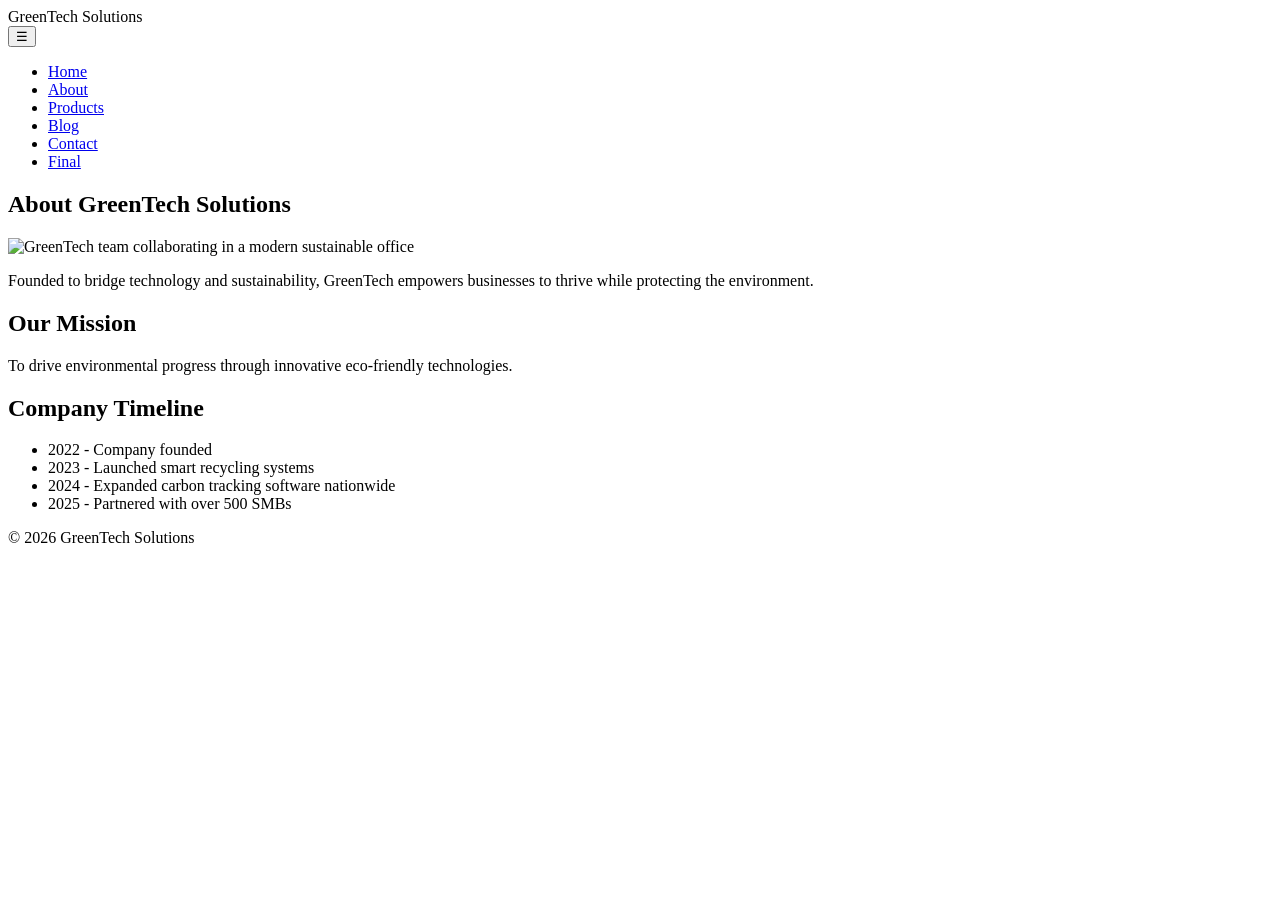
==== html/about.html @ f7562610 "Final Project v5" ====
<!DOCTYPE html>
<html lang="en">
<head>
    <meta charset="UTF-8">
    <meta name="viewport" content="width=device-width, initial-scale=1.0">
    <title>About Us | GreenTech Solutions</title>
    <link rel="stylesheet" href="css/styles.css">
    <script defer src="js/script.js"></script>
</head>
<body>
<header>
    <nav class="navbar">
        <div class="logo">GreenTech Solutions</div>
        <button class="menu-toggle">☰</button>
        <ul class="nav-links">
            <li><a href="index.html">Home</a></li>
            <li><a href="about.html">About</a></li>
            <li><a href="products.html">Products</a></li>
            <li><a href="blog.html">Blog</a></li>
            <li><a href="contact.html">Contact</a></li>
            <li><a href="final.html">Final</a></li>
        </ul>
    </nav>
</header>

<main>
    <section>
        <h1>About GreenTech Solutions</h1>
        <img src="images/team.jpg" alt="GreenTech team collaborating in a modern sustainable office">
        <p>Founded to bridge technology and sustainability, GreenTech empowers businesses to thrive while protecting the environment.</p>
    </section>

    <section>
        <h2>Our Mission</h2>
        <p>To drive environmental progress through innovative eco-friendly technologies.</p>
    </section>

    <section>
        <h2>Company Timeline</h2>
        <ul>
            <li>2022 - Company founded</li>
            <li>2023 - Launched smart recycling systems</li>
            <li>2024 - Expanded carbon tracking software nationwide</li>
            <li>2025 - Partnered with over 500 SMBs</li>
        </ul>
    </section>
</main>

<footer>
    <p>&copy; 2026 GreenTech Solutions</p>
</footer>
</body>
</html>
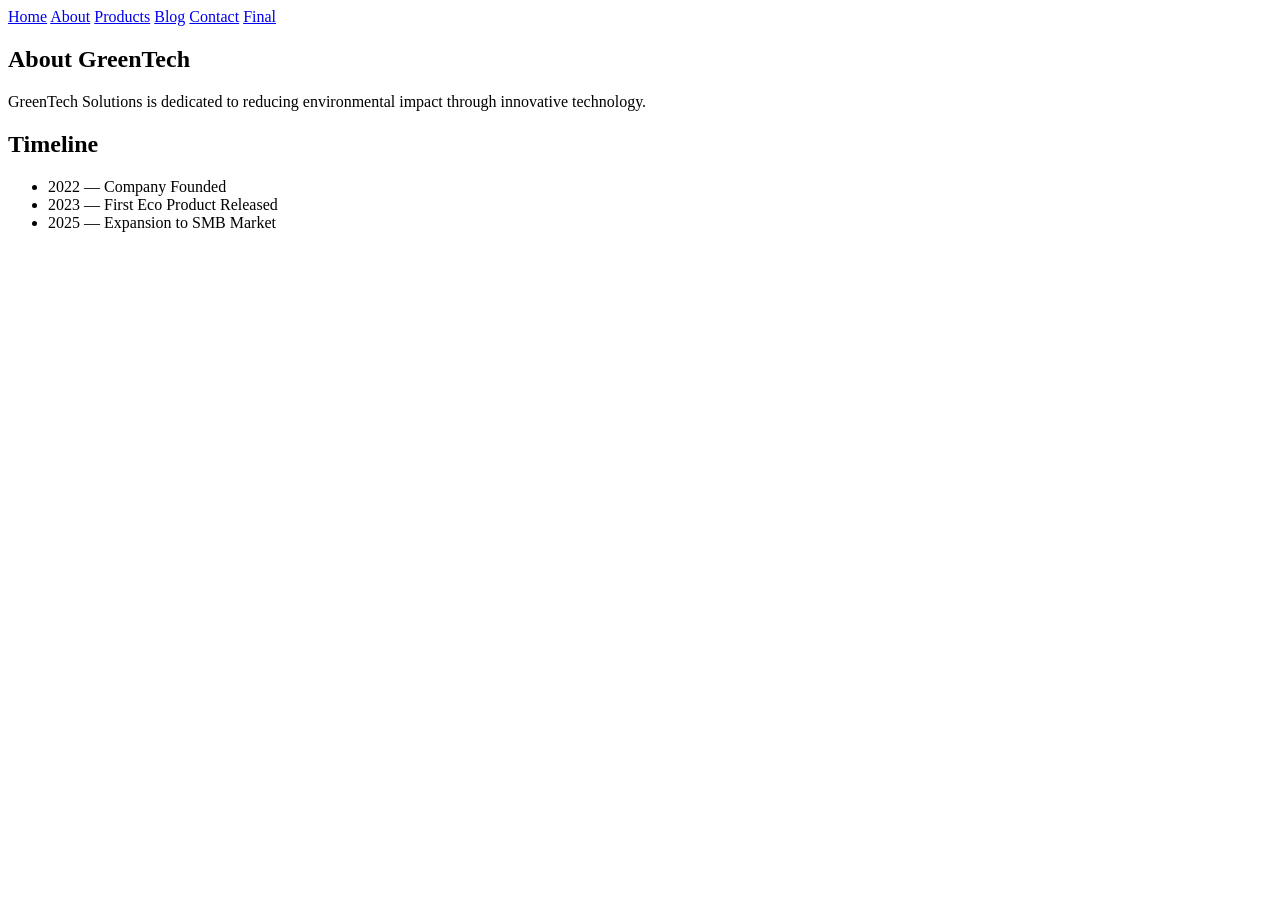
==== commit 69f396a0: "Final Project v8" ====
--- a/html/about.html
+++ b/html/about.html
@@ -1,53 +1,42 @@
 <!DOCTYPE html>
 <html lang="en">
 <head>
-    <meta charset="UTF-8">
-    <meta name="viewport" content="width=device-width, initial-scale=1.0">
-    <title>About Us | GreenTech Solutions</title>
-    <link rel="stylesheet" href="css/styles.css">
-    <script defer src="js/script.js"></script>
+<meta charset="UTF-8">
+<title>About</title>
+<link rel="stylesheet" href="../css/style.css">
+<script defer src="../javascript/script.js"></script>
 </head>
+
 <body>
+
 <header>
-    <nav class="navbar">
-        <div class="logo">GreenTech Solutions</div>
-        <button class="menu-toggle">☰</button>
-        <ul class="nav-links">
-            <li><a href="index.html">Home</a></li>
-            <li><a href="about.html">About</a></li>
-            <li><a href="products.html">Products</a></li>
-            <li><a href="blog.html">Blog</a></li>
-            <li><a href="contact.html">Contact</a></li>
-            <li><a href="final.html">Final</a></li>
-        </ul>
-    </nav>
+<nav class="navbar">
+<a href="../index.html">Home</a>
+<a href="about.html">About</a>
+<a href="products.html">Products</a>
+<a href="blog.html">Blog</a>
+<a href="contact.html">Contact</a>
+<a href="final.html">Final</a>
+</nav>
 </header>
 
 <main>
-    <section>
-        <h1>About GreenTech Solutions</h1>
-        <img src="images/team.jpg" alt="GreenTech team collaborating in a modern sustainable office">
-        <p>Founded to bridge technology and sustainability, GreenTech empowers businesses to thrive while protecting the environment.</p>
-    </section>
 
-    <section>
-        <h2>Our Mission</h2>
-        <p>To drive environmental progress through innovative eco-friendly technologies.</p>
-    </section>
+<section>
+<h1>About GreenTech</h1>
+<p>GreenTech Solutions is dedicated to reducing environmental impact through innovative technology.</p>
+</section>
 
-    <section>
-        <h2>Company Timeline</h2>
-        <ul>
-            <li>2022 - Company founded</li>
-            <li>2023 - Launched smart recycling systems</li>
-            <li>2024 - Expanded carbon tracking software nationwide</li>
-            <li>2025 - Partnered with over 500 SMBs</li>
-        </ul>
-    </section>
+<section>
+<h2>Timeline</h2>
+<ul>
+<li>2022 — Company Founded</li>
+<li>2023 — First Eco Product Released</li>
+<li>2025 — Expansion to SMB Market</li>
+</ul>
+</section>
+
 </main>
 
-<footer>
-    <p>&copy; 2026 GreenTech Solutions</p>
-</footer>
 </body>
 </html>
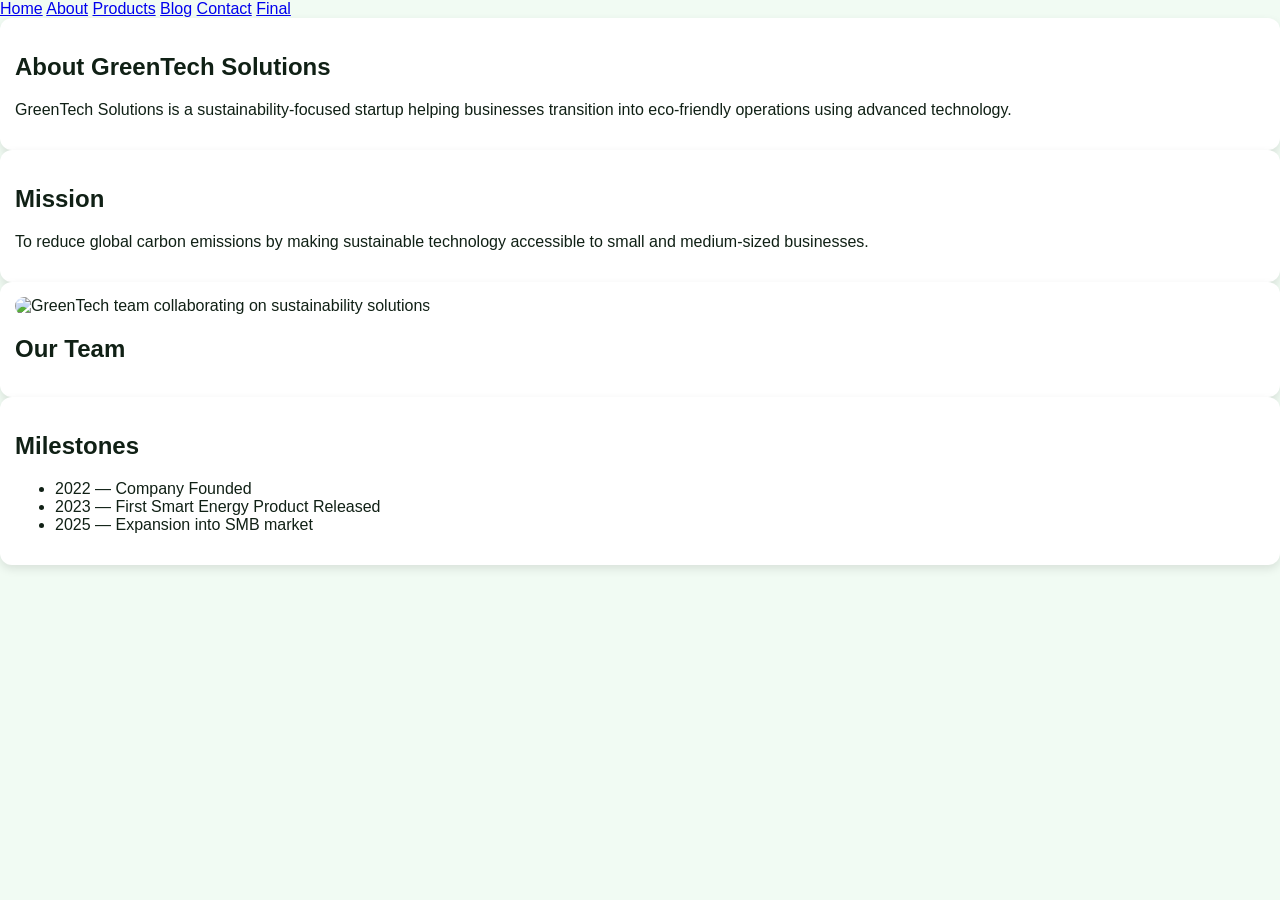
==== commit a289044b: "Final Project v10" ====
--- a/html/about.html
+++ b/html/about.html
@@ -2,38 +2,51 @@
 <html lang="en">
 <head>
 <meta charset="UTF-8">
-<title>About</title>
+<title>About GreenTech</title>
+
 <link rel="stylesheet" href="../css/style.css">
 <script defer src="../javascript/script.js"></script>
 </head>
 
 <body>
 
-<header>
-<nav class="navbar">
-<a href="../index.html">Home</a>
-<a href="about.html">About</a>
-<a href="products.html">Products</a>
-<a href="blog.html">Blog</a>
-<a href="contact.html">Contact</a>
-<a href="final.html">Final</a>
+<nav>
+  <a href="../index.html">Home</a>
+  <a href="about.html">About</a>
+  <a href="products.html">Products</a>
+  <a href="blog.html">Blog</a>
+  <a href="contact.html">Contact</a>
+  <a href="final.html">Final</a>
 </nav>
-</header>
 
 <main>
 
-<section>
-<h1>About GreenTech</h1>
-<p>GreenTech Solutions is dedicated to reducing environmental impact through innovative technology.</p>
+<section class="card">
+  <h1>About GreenTech Solutions</h1>
+  <p>
+    GreenTech Solutions is a sustainability-focused startup helping businesses transition into eco-friendly operations using advanced technology.
+  </p>
 </section>
 
-<section>
-<h2>Timeline</h2>
-<ul>
-<li>2022 — Company Founded</li>
-<li>2023 — First Eco Product Released</li>
-<li>2025 — Expansion to SMB Market</li>
-</ul>
+<section class="card">
+  <h2>Mission</h2>
+  <p>
+    To reduce global carbon emissions by making sustainable technology accessible to small and medium-sized businesses.
+  </p>
+</section>
+
+<section class="card">
+  <img src="../images/team.jpg" alt="GreenTech team collaborating on sustainability solutions">
+  <h2>Our Team</h2>
+</section>
+
+<section class="card">
+  <h2>Milestones</h2>
+  <ul>
+    <li>2022 — Company Founded</li>
+    <li>2023 — First Smart Energy Product Released</li>
+    <li>2025 — Expansion into SMB market</li>
+  </ul>
 </section>
 
 </main>
--- a/css/style.css
+++ b/css/style.css
@@ -0,0 +1,99 @@
+:root {
+  --green: #1b5e20;
+  --light: #f1fbf3;
+  --earth: #a5d6a7;
+  --dark: #102015;
+  --accent: #43a047;
+}
+
+body {
+  margin: 0;
+  font-family: Arial, sans-serif;
+  background: var(--light);
+  color: var(--dark);
+}
+
+/* NAV */
+header {
+  background: var(--green);
+  color: white;
+  padding: 15px;
+}
+
+.navbar {
+  display: flex;
+  justify-content: space-between;
+  align-items: center;
+  flex-wrap: wrap;
+}
+
+.nav-links {
+  display: flex;
+  gap: 12px;
+}
+
+.nav-links a {
+  color: white;
+  text-decoration: none;
+  font-weight: bold;
+}
+
+.nav-links a:hover {
+  color: var(--earth);
+}
+
+/* HERO */
+.hero {
+  background: linear-gradient(rgba(0,0,0,0.5), rgba(0,0,0,0.5)),
+  url("../images/hero.jpg");
+  background-size: cover;
+  background-position: center;
+  color: white;
+  text-align: center;
+  padding: 90px 20px;
+}
+
+/* CARDS */
+.grid {
+  display: grid;
+  grid-template-columns: repeat(auto-fit, minmax(250px, 1fr));
+  gap: 15px;
+  padding: 20px;
+}
+
+.card {
+  background: white;
+  border-radius: 12px;
+  padding: 15px;
+  box-shadow: 0 4px 10px rgba(0,0,0,0.1);
+  transition: transform 0.3s ease;
+}
+
+.card:hover {
+  transform: translateY(-5px);
+}
+
+img {
+  width: 100%;
+  border-radius: 10px;
+}
+
+/* FORM */
+input, textarea {
+  width: 100%;
+  padding: 10px;
+  margin: 8px 0;
+}
+
+/* MOBILE */
+@media (max-width: 768px) {
+  .nav-links {
+    display: none;
+    flex-direction: column;
+    width: 100%;
+  }
+
+  .nav-links.active {
+    display: flex;
+  }
+}
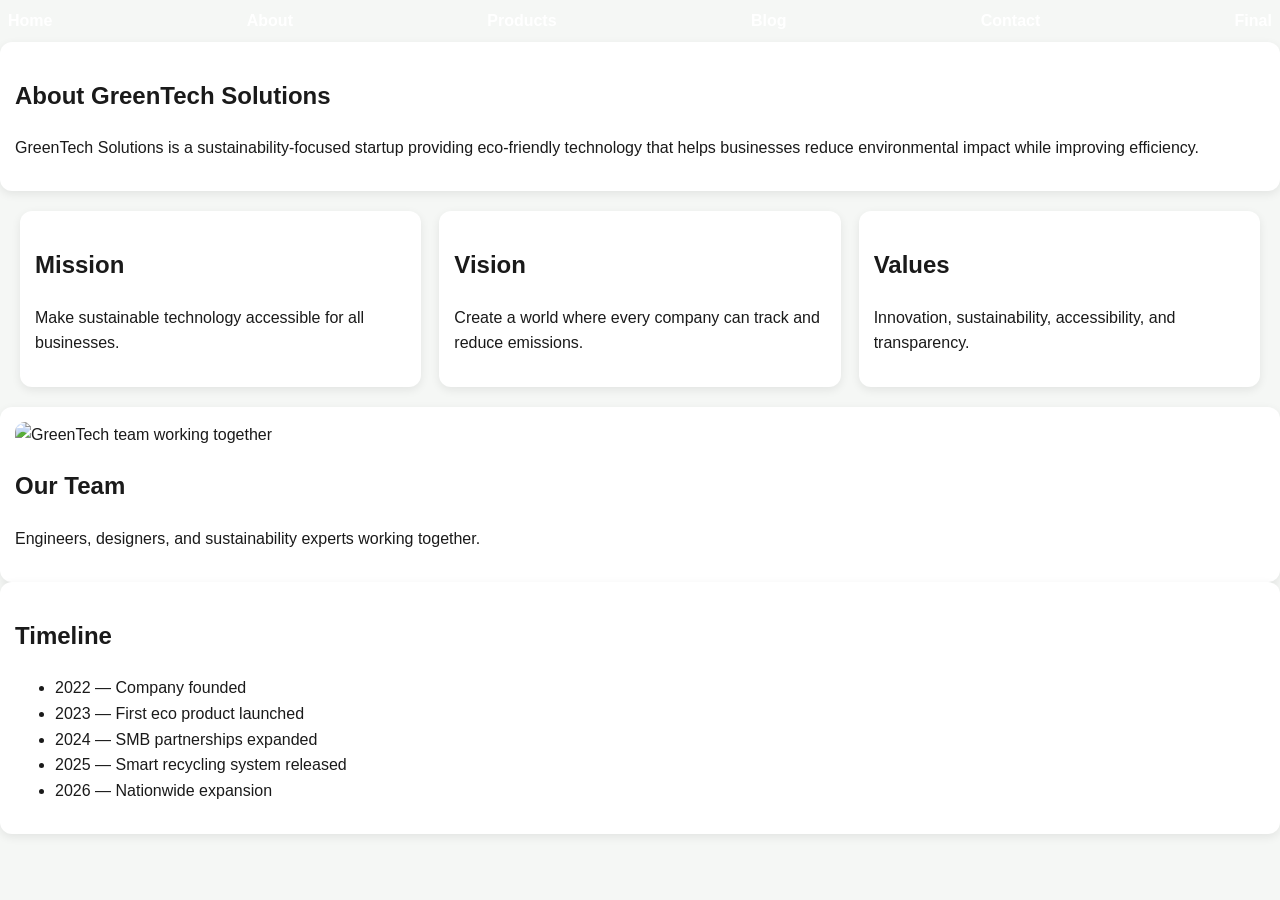
==== commit ad402095: "Final Project v13" ====
--- a/html/about.html
+++ b/html/about.html
@@ -24,28 +24,43 @@
 <section class="card">
   <h1>About GreenTech Solutions</h1>
   <p>
-    GreenTech Solutions is a sustainability-focused startup helping businesses transition into eco-friendly operations using advanced technology.
+    GreenTech Solutions is a sustainability-focused startup providing eco-friendly technology that helps businesses reduce environmental impact while improving efficiency.
   </p>
 </section>
 
-<section class="card">
-  <h2>Mission</h2>
-  <p>
-    To reduce global carbon emissions by making sustainable technology accessible to small and medium-sized businesses.
-  </p>
+<section class="grid">
+
+  <div class="card">
+    <h2>Mission</h2>
+    <p>Make sustainable technology accessible for all businesses.</p>
+  </div>
+
+  <div class="card">
+    <h2>Vision</h2>
+    <p>Create a world where every company can track and reduce emissions.</p>
+  </div>
+
+  <div class="card">
+    <h2>Values</h2>
+    <p>Innovation, sustainability, accessibility, and transparency.</p>
+  </div>
+
 </section>
 
 <section class="card">
-  <img src="../images/team.jpg" alt="GreenTech team collaborating on sustainability solutions">
+  <img src="../images/team.jpg" alt="GreenTech team working together">
   <h2>Our Team</h2>
+  <p>Engineers, designers, and sustainability experts working together.</p>
 </section>
 
 <section class="card">
-  <h2>Milestones</h2>
+  <h2>Timeline</h2>
   <ul>
-    <li>2022 — Company Founded</li>
-    <li>2023 — First Smart Energy Product Released</li>
-    <li>2025 — Expansion into SMB market</li>
+    <li>2022 — Company founded</li>
+    <li>2023 — First eco product launched</li>
+    <li>2024 — SMB partnerships expanded</li>
+    <li>2025 — Smart recycling system released</li>
+    <li>2026 — Nationwide expansion</li>
   </ul>
 </section>
 
--- a/css/style.css
+++ b/css/style.css
@@ -1,50 +1,48 @@
 :root {
-  --green: #1b5e20;
-  --light: #f1fbf3;
-  --earth: #a5d6a7;
-  --dark: #102015;
-  --accent: #43a047;
+  --green: #2e7d32;
+  --dark-green: #1b5e20;
+  --light: #f5f7f5;
+  --card: #ffffff;
+  --text: #1a1a1a;
+  --accent: #4caf50;
 }
 
 body {
   margin: 0;
   font-family: Arial, sans-serif;
   background: var(--light);
-  color: var(--dark);
+  color: var(--text);
+  line-height: 1.6;
 }
 
 /* NAV */
 header {
-  background: var(--green);
+  background: var(--dark-green);
   color: white;
   padding: 15px;
 }
 
-.navbar {
+.navbar, nav {
   display: flex;
   justify-content: space-between;
+  flex-wrap: wrap;
   align-items: center;
-  flex-wrap: wrap;
 }
 
-.nav-links {
-  display: flex;
-  gap: 12px;
-}
-
-.nav-links a {
+.nav-links a, nav a {
   color: white;
   text-decoration: none;
+  margin: 8px;
   font-weight: bold;
 }
 
-.nav-links a:hover {
-  color: var(--earth);
+.nav-links a:hover, nav a:hover {
+  color: #c8e6c9;
 }
 
-/* HERO */
+/* HERO (CLEAN GREEN OVERLAY) */
 .hero {
-  background: linear-gradient(rgba(0,0,0,0.5), rgba(0,0,0,0.5)),
+  background: linear-gradient(rgba(0,0,0,0.55), rgba(0,0,0,0.55)),
   url("../images/hero.jpg");
   background-size: cover;
   background-position: center;
@@ -53,26 +51,28 @@
   padding: 90px 20px;
 }
 
-/* CARDS */
+/* GRID */
 .grid {
   display: grid;
-  grid-template-columns: repeat(auto-fit, minmax(250px, 1fr));
-  gap: 15px;
+  grid-template-columns: repeat(auto-fit, minmax(240px, 1fr));
+  gap: 18px;
   padding: 20px;
 }
 
+/* CARDS */
 .card {
-  background: white;
+  background: var(--card);
   border-radius: 12px;
   padding: 15px;
-  box-shadow: 0 4px 10px rgba(0,0,0,0.1);
-  transition: transform 0.3s ease;
+  box-shadow: 0 3px 10px rgba(0,0,0,0.08);
+  transition: transform 0.25s ease;
 }
 
 .card:hover {
-  transform: translateY(-5px);
+  transform: translateY(-6px);
 }
 
+/* IMAGES */
 img {
   width: 100%;
   border-radius: 10px;
@@ -83,17 +83,27 @@
   width: 100%;
   padding: 10px;
   margin: 8px 0;
+  border: 1px solid #ccc;
+  border-radius: 6px;
+}
+
+/* BUTTON */
+button {
+  background: var(--accent);
+  color: white;
+  border: none;
+  padding: 10px;
+  border-radius: 6px;
+  cursor: pointer;
+}
+
+button:hover {
+  background: var(--green);
 }
 
 /* MOBILE */
 @media (max-width: 768px) {
-  .nav-links {
-    display: none;
+  nav, .nav-links {
     flex-direction: column;
-    width: 100%;
-  }
-
-  .nav-links.active {
-    display: flex;
   }
 }
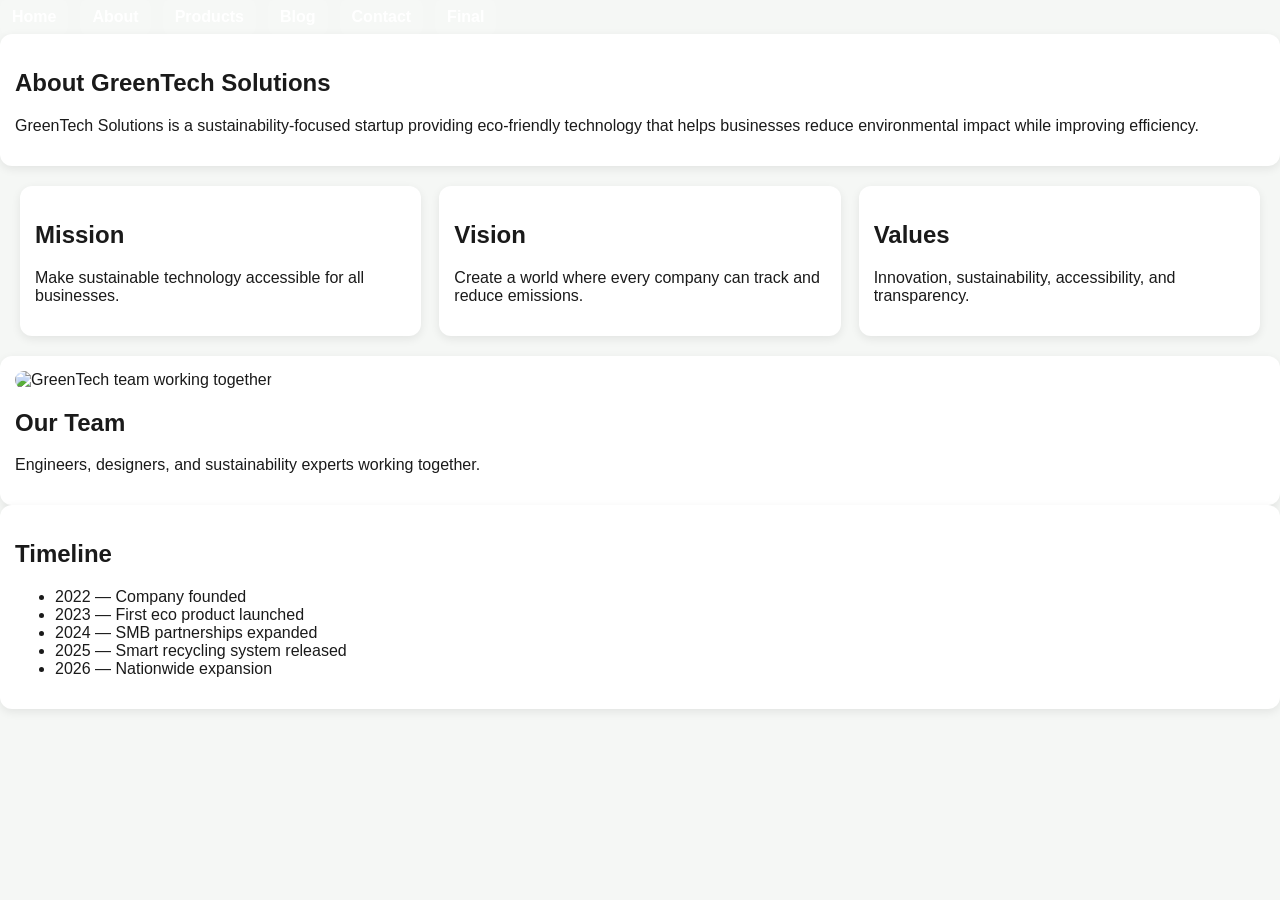
==== commit 6f575738: "Final Project v18" ====
--- a/html/about.html
+++ b/html/about.html
@@ -10,14 +10,14 @@
 
 <body>
 
-<nav>
-  <a href="../index.html">Home</a>
-  <a href="about.html">About</a>
-  <a href="products.html">Products</a>
-  <a href="blog.html">Blog</a>
-  <a href="contact.html">Contact</a>
-  <a href="final.html">Final</a>
-</nav>
+<nav class="site-nav">
+    <a href="../index.html">Home</a>
+    <a href="about.html">About</a>
+    <a href="products.html">Products</a>
+    <a href="blog.html">Blog</a>
+    <a href="contact.html">Contact</a>
+    <a href="final.html">Final</a>
+  </nav>
 
 <main>
 
--- a/css/style.css
+++ b/css/style.css
@@ -1,57 +1,91 @@
+/* =========================
+   GREEN TECH 
+========================= */
+
 :root {
   --green: #2e7d32;
-  --dark-green: #1b5e20;
+  --dark: #1b5e20;
   --light: #f5f7f5;
   --card: #ffffff;
   --text: #1a1a1a;
   --accent: #4caf50;
 }
 
-body {
+
+html, body {
   margin: 0;
+  padding: 0;
+  min-height: 100%;
+  background: var(--light);
   font-family: Arial, sans-serif;
-  background: var(--light);
   color: var(--text);
-  line-height: 1.6;
 }
 
-/* NAV */
-header {
-  background: var(--dark-green);
-  color: white;
-  padding: 15px;
+/* =========================
+   HEADER 
+========================= */
+
+.site-header {
+  background: var(--dark);
+  padding: 15px 25px;
+
+  display: flex;
+  justify-content: space-between;
+  align-items: center;
+
+  margin-bottom: 25px;
 }
 
-.navbar, nav {
-  display: flex;
-  justify-content: space-between;
-  flex-wrap: wrap;
-  align-items: center;
+.brand {
+  color: white;
+  font-weight: bold;
+  font-size: 20px;
 }
 
-.nav-links a, nav a {
+/* NAV BUTTONS */
+.site-nav {
+  display: flex;
+  gap: 12px;
+  flex-wrap: wrap;
+}
+
+.site-nav a {
   color: white;
   text-decoration: none;
-  margin: 8px;
   font-weight: bold;
+
+  padding: 8px 12px;
+  border-radius: 6px;
+
+  background: rgba(255,255,255,0.08);
+  transition: 0.2s ease;
 }
 
-.nav-links a:hover, nav a:hover {
+.site-nav a:hover {
+  background: rgba(255,255,255,0.25);
   color: #c8e6c9;
 }
 
-/* HERO (CLEAN GREEN OVERLAY) */
+/* =========================
+   HERO
+========================= */
+
 .hero {
   background: linear-gradient(rgba(0,0,0,0.55), rgba(0,0,0,0.55)),
   url("../images/hero.jpg");
+
   background-size: cover;
   background-position: center;
+
   color: white;
   text-align: center;
   padding: 90px 20px;
 }
 
-/* GRID */
+/* =========================
+   LAYOUT
+========================= */
+
 .grid {
   display: grid;
   grid-template-columns: repeat(auto-fit, minmax(240px, 1fr));
@@ -64,12 +98,14 @@
   background: var(--card);
   border-radius: 12px;
   padding: 15px;
+
   box-shadow: 0 3px 10px rgba(0,0,0,0.08);
+
   transition: transform 0.25s ease;
 }
 
 .card:hover {
-  transform: translateY(-6px);
+  transform: translateY(-5px);
 }
 
 /* IMAGES */
@@ -83,6 +119,7 @@
   width: 100%;
   padding: 10px;
   margin: 8px 0;
+
   border: 1px solid #ccc;
   border-radius: 6px;
 }
@@ -92,6 +129,7 @@
   background: var(--accent);
   color: white;
   border: none;
+
   padding: 10px;
   border-radius: 6px;
   cursor: pointer;
@@ -103,7 +141,18 @@
 
 /* MOBILE */
 @media (max-width: 768px) {
-  nav, .nav-links {
+  .site-header {
     flex-direction: column;
+    align-items: flex-start;
+  }
+
+  .site-nav {
+    flex-direction: column;
+    width: 100%;
+    margin-top: 10px;
+  }
+
+  .site-nav a {
+    width: fit-content;
   }
 }
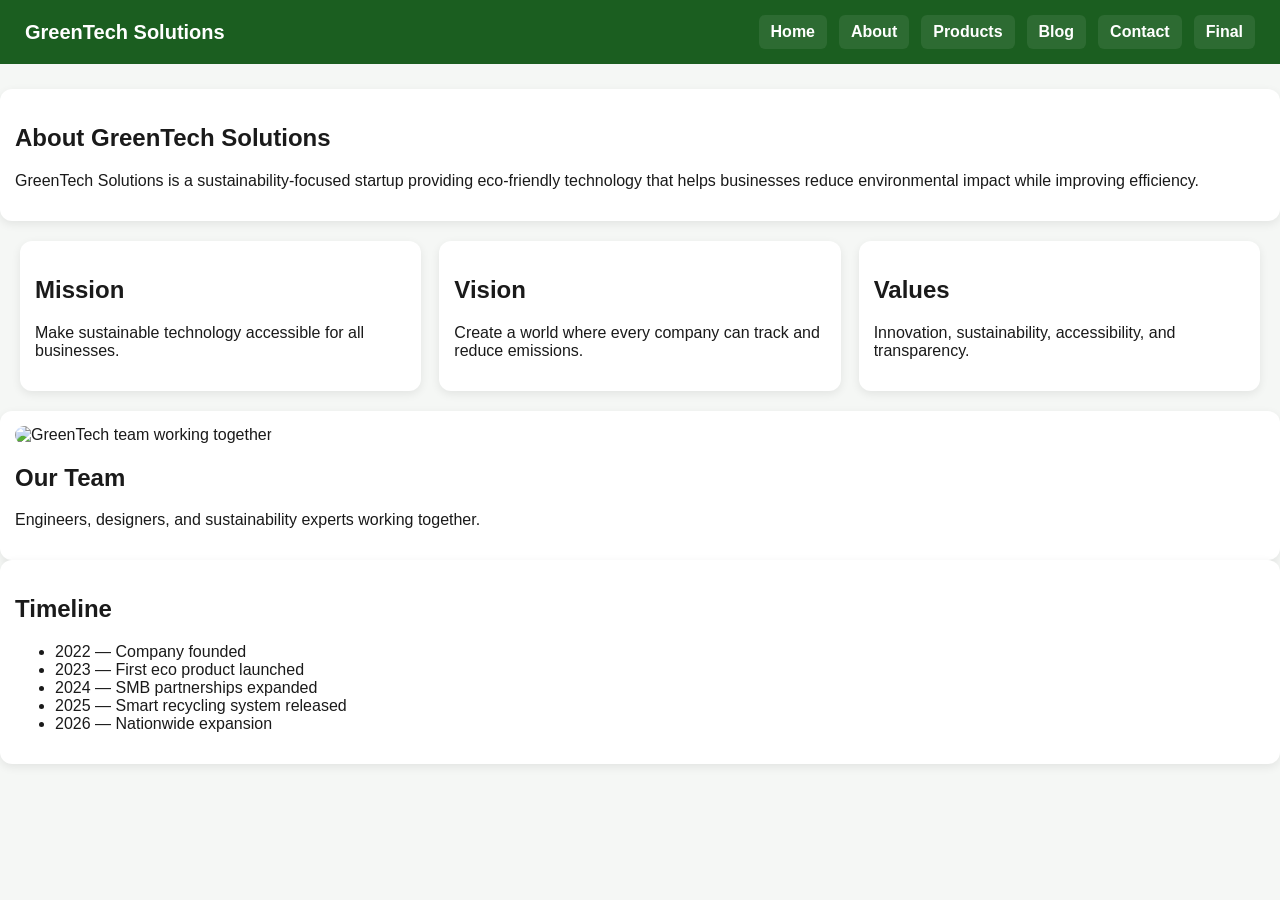
==== commit d2b6ac29: "Final Project v20" ====
--- a/html/about.html
+++ b/html/about.html
@@ -10,7 +10,11 @@
 
 <body>
 
-<nav class="site-nav">
+<header class="site-header">
+
+  <div class="brand">GreenTech Solutions</div>
+
+  <nav class="site-nav">
     <a href="../index.html">Home</a>
     <a href="about.html">About</a>
     <a href="products.html">Products</a>
@@ -18,6 +22,8 @@
     <a href="contact.html">Contact</a>
     <a href="final.html">Final</a>
   </nav>
+
+</header>
 
 <main>
 
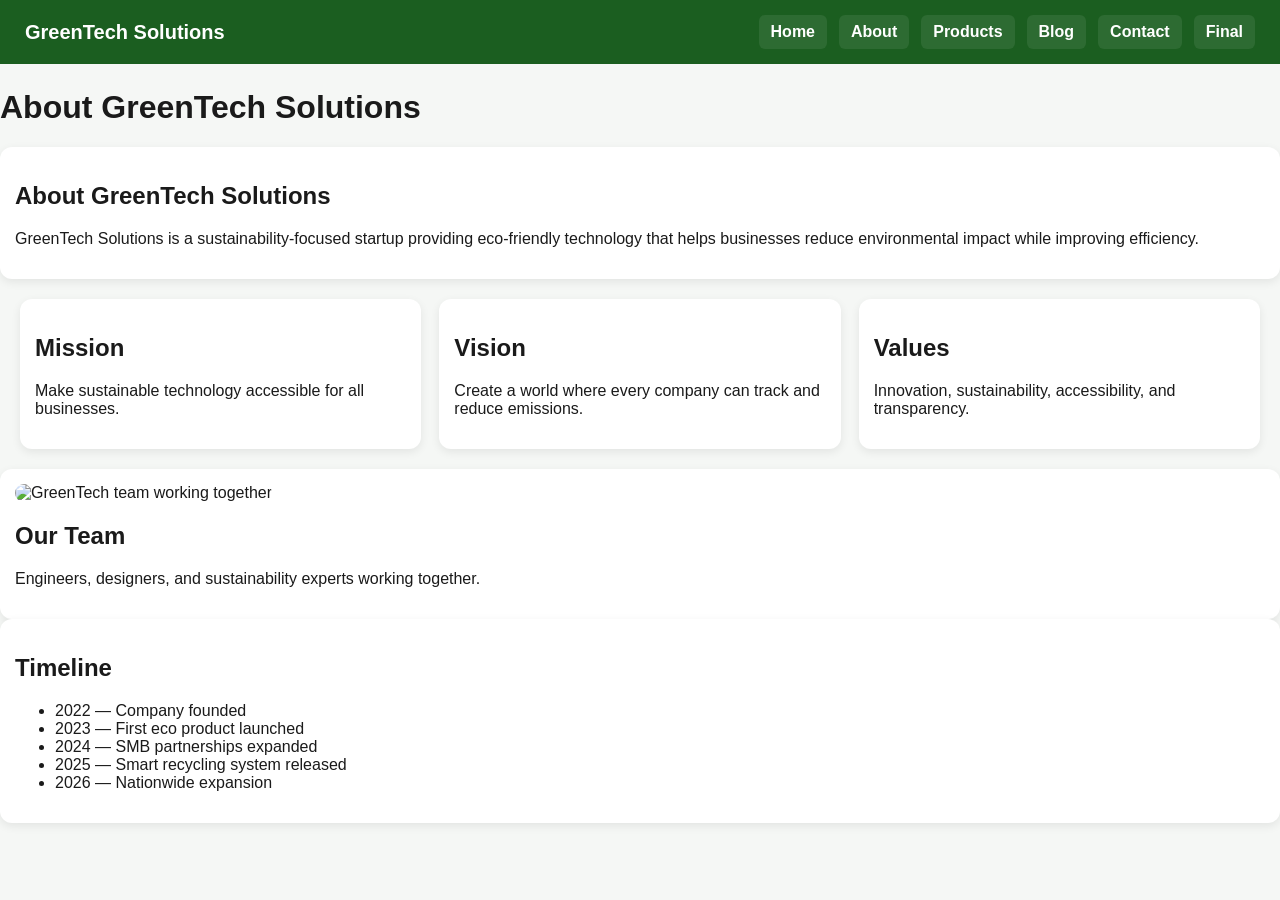
==== commit bc81289c: "Final Project v21" ====
--- a/html/about.html
+++ b/html/about.html
@@ -26,6 +26,8 @@
 </header>
 
 <main>
+
+      <h1>About GreenTech Solutions</h1>
 
 <section class="card">
   <h1>About GreenTech Solutions</h1>
